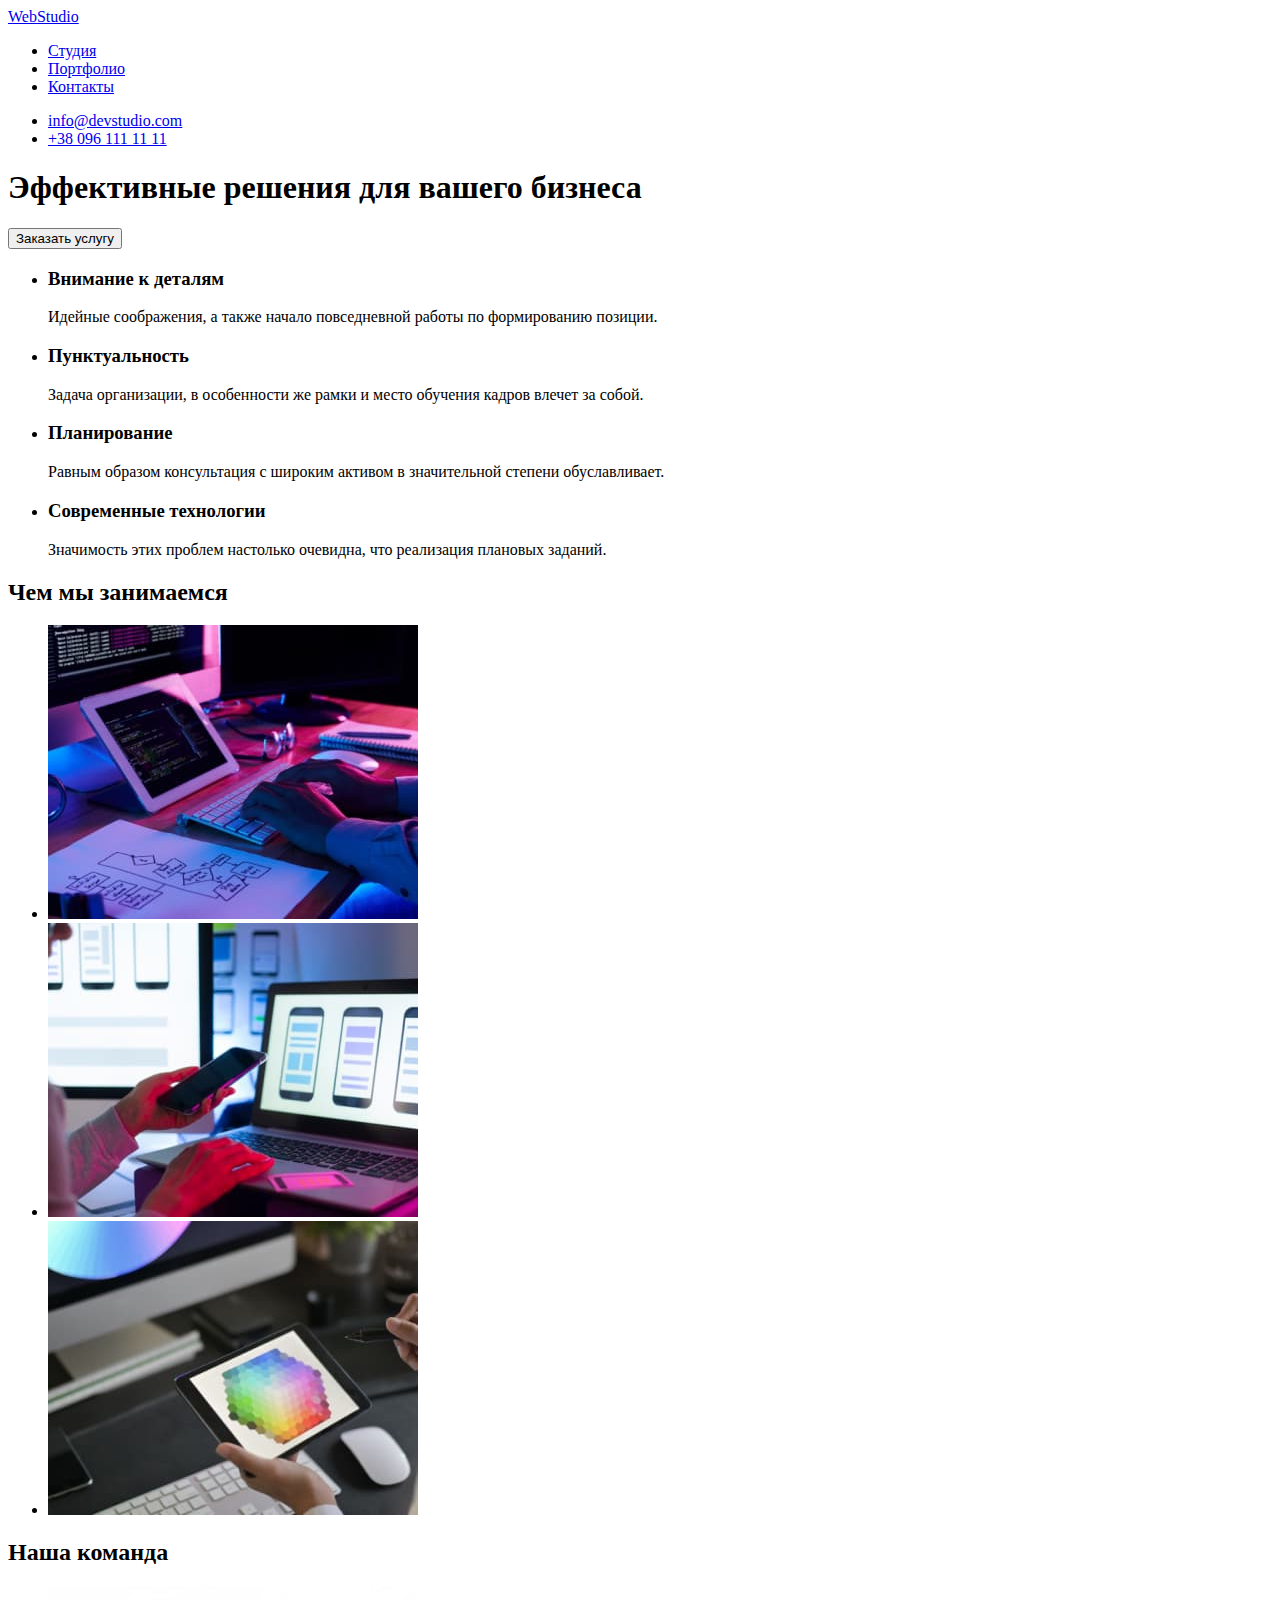
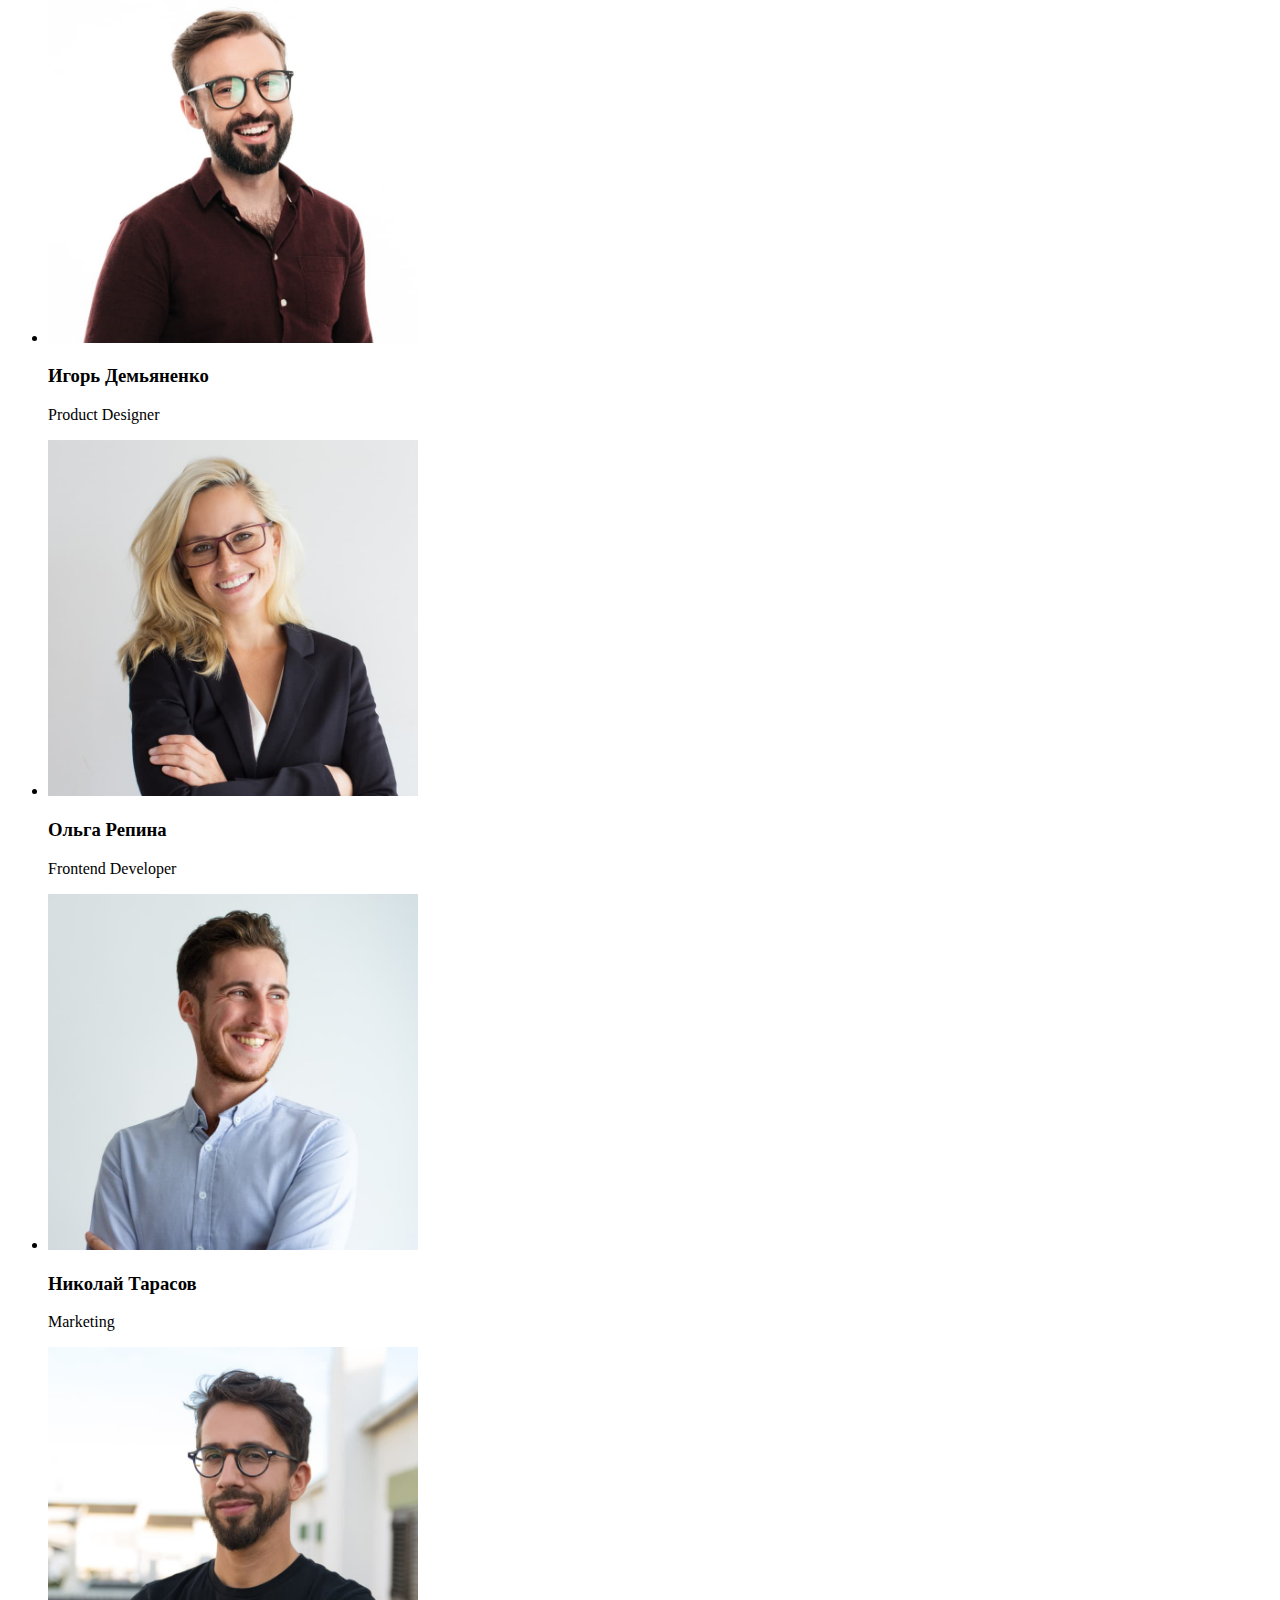
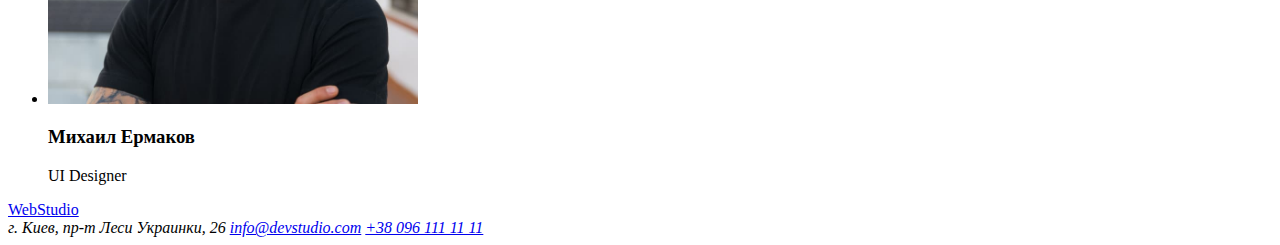
==== index.html @ 9c1a5b18 "picture portfolio" ====
<!DOCTYPE html>
<html lang="ru">
  <head>
    <meta charset="UTF-8" />
    <meta http-equiv="X-UA-Compatible" content="IE=edge" />
    <meta name="viewport" content="width=device-width, initial-scale=1.0" />
    <title>homework1</title>
  </head>
  <body>
    <!--header-->
    <header>
      <a href="/">WebStudio</a>
      <nav>
        <!--navigation-->
        <ul>
          <li><a href="/WebStudio">Студия</a></li>
          <li><a href="/WebStudio">Портфолио</a></li>
          <li><a href="/WebStudio">Контакты</a></li>
        </ul>
      </nav>
      <ul>
        <li><a href="mailto:info@devstudio.com">info@devstudio.com</a></li>
        <li><a href="tel:+380961111111">+38 096 111 11 11</a></li>
      </ul>
    </header>
    <!--main-->
    <main>
      <!--hero section-->
      <section>
        <h1>Эффективные решения для вашего бизнеса</h1>
        <button type="button">Заказать услугу</button>
      </section>
      <!--skills section-->
      <section>
        <ul>
          <li>
            <h3>Внимание к деталям</h3>
            <p>
              Идейные соображения, а также начало повседневной работы по
              формированию позиции.
            </p>
          </li>
          <li>
            <h3>Пунктуальность</h3>
            <p>
              Задача организации, в особенности же рамки и место обучения кадров
              влечет за собой.
            </p>
          </li>
          <li>
            <h3>Планирование</h3>
            <p>
              Равным образом консультация с широким активом в значительной
              степени обуславливает.
            </p>
          </li>
          <li>
            <h3>Современные технологии</h3>
            <p>
              Значимость этих проблем настолько очевидна, что реализация
              плановых заданий.
            </p>
          </li>
        </ul>
      </section>
      <!--what are we doing-->
      <section>
        <h2>Чем мы занимаемся</h2>
        <ul>
          <li>
            <img src="images/skills/box_1.jpg" alt="setup" width="370" />
          </li>
          <li>
            <img src="images/skills/box_2.jpg" alt="phone" width="370" />
          </li>
          <li>
            <img src="images/skills/box_3.jpg" alt="disign" width="370" />
          </li>
        </ul>
      </section>
      <!--team-->
      <section>
        <h2>Наша команда</h2>
        <ul>
          <li>
            <img src="images/team/prod.jpg" alt="product" width="370" />
            <h3>Игорь Демьяненко</h3>
            <p>Product Designer</p>
          </li>
          <li>
            <img src="images/team/front.jpg" alt="frontend" width="370" />
            <h3>Ольга Репина</h3>
            <p>Frontend Developer</p>
          </li>
          <li>
            <img src="images/team/mark.jpg" alt="marketing" width="370" />
            <h3>Николай Тарасов</h3>
            <p>Marketing</p>
          </li>
          <li>
            <img src="images/team/uidesign.jpg" alt="uidesign" width="370" />
            <h3>Михаил Ермаков</h3>
            <p>UI Designer</p>
          </li>
        </ul>
      </section>
    </main>
    <!--page footer-->
    <footer>
      <a href="/">WebStudio</a>
      <address>
        г. Киев, пр-т Леси Украинки, 26
        <a href="mailto:info@devstudio.com">info@devstudio.com</a>
        <a href="tel:+380961111111">+38 096 111 11 11</a>
      </address>
    </footer>
  </body>
</html>
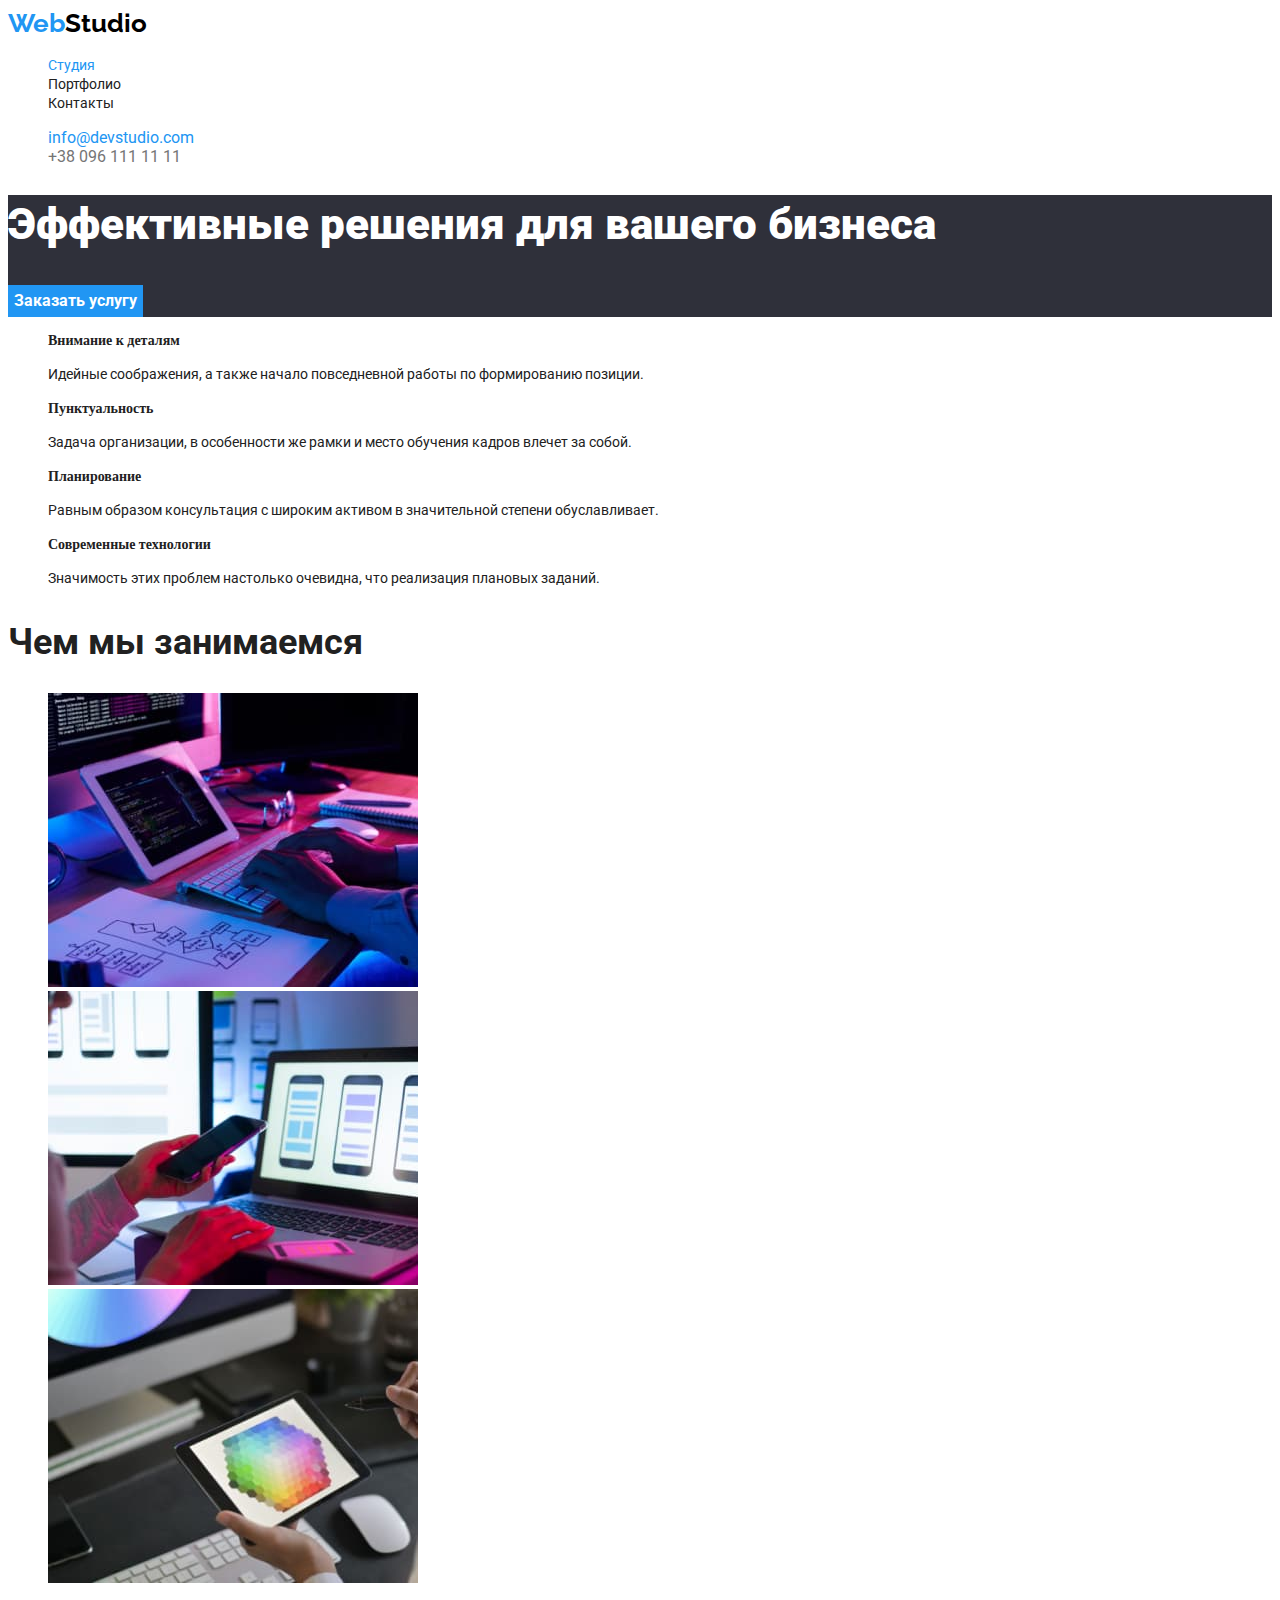
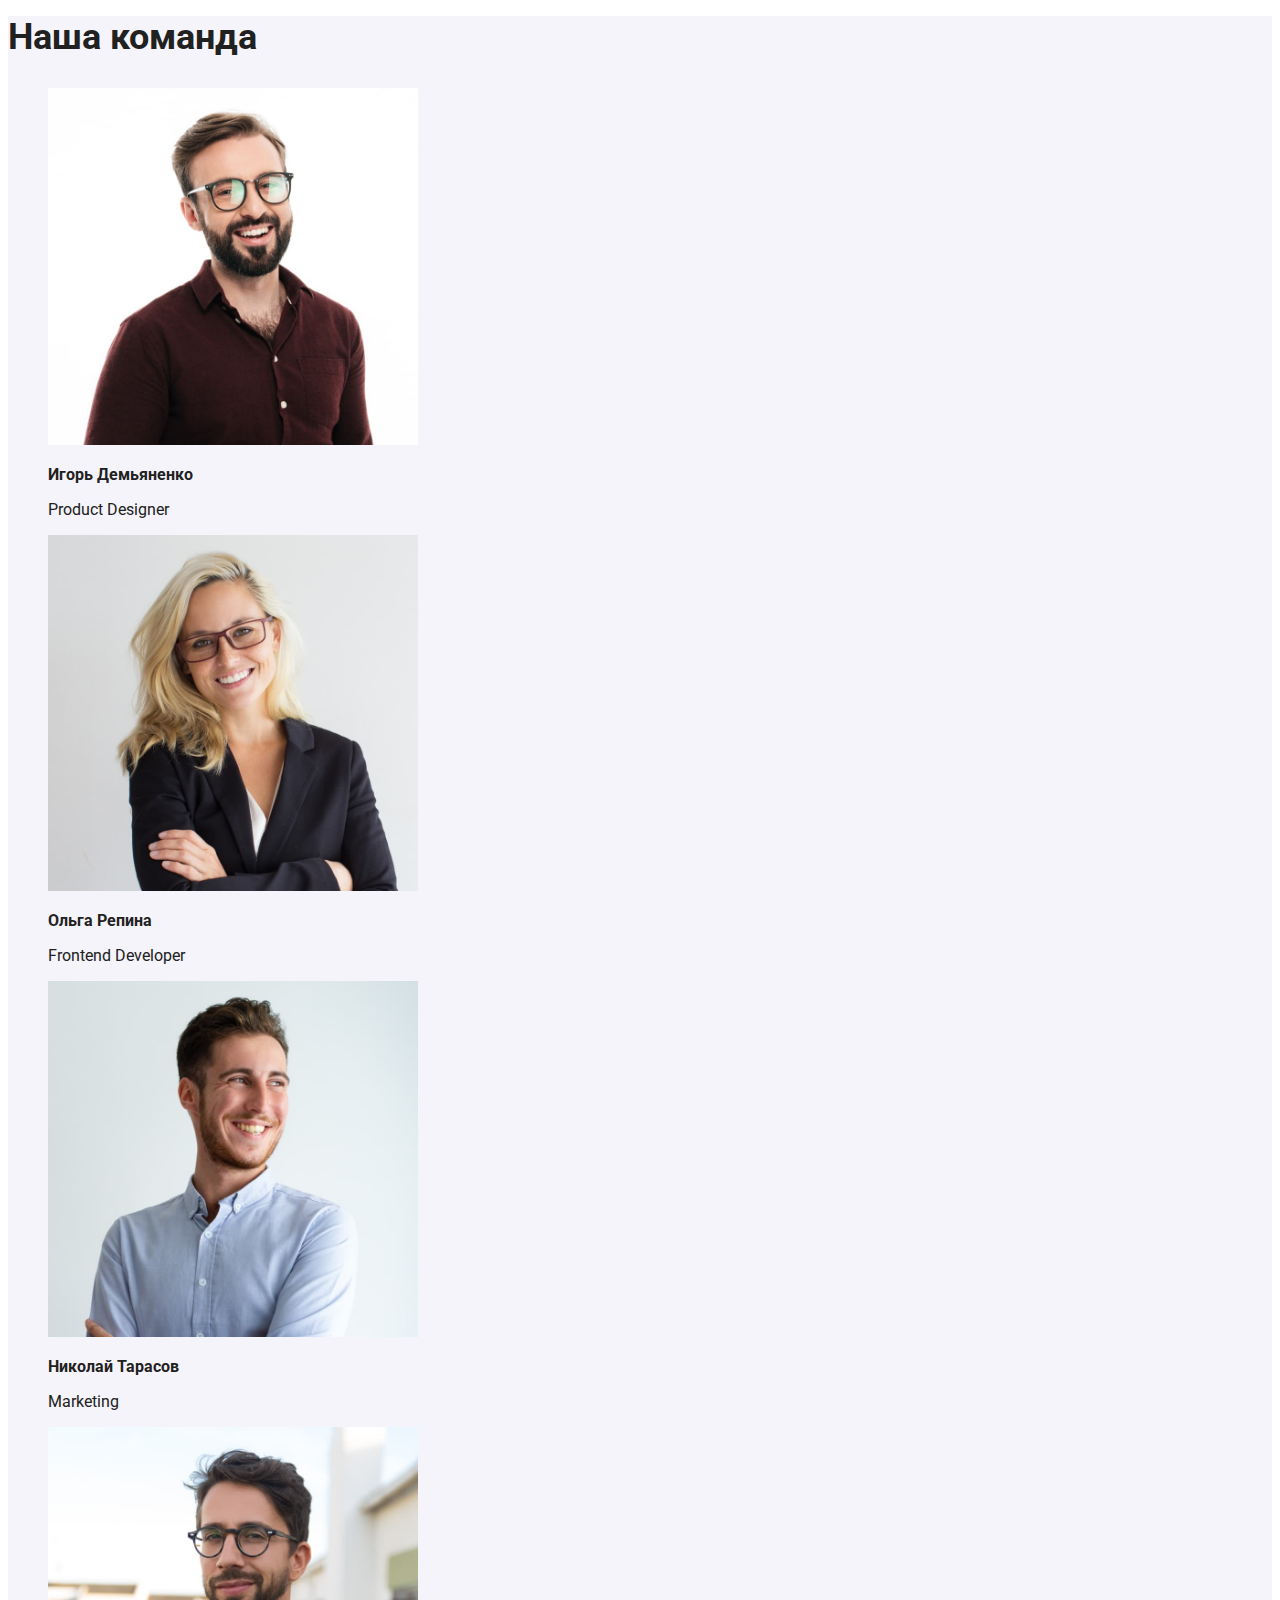
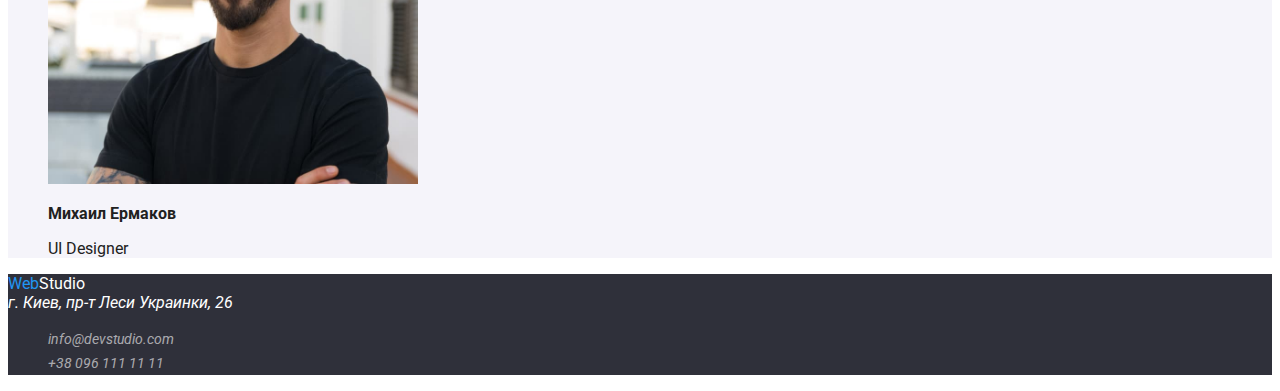
==== commit 41e2b43c: "add styles.css" ====
--- a/index.html
+++ b/index.html
@@ -5,68 +5,77 @@
     <meta http-equiv="X-UA-Compatible" content="IE=edge" />
     <meta name="viewport" content="width=device-width, initial-scale=1.0" />
     <title>homework1</title>
+    <!--fonts start-->
+    <link rel="preconnect" href="https://fonts.googleapis.com" />
+    <link rel="preconnect" href="https://fonts.gstatic.com" crossorigin />
+    <link
+      href="https://fonts.googleapis.com/css2?family=Raleway:wght@700
+    &family=Roboto:wght@400;500;700;900&display=swap"
+      rel="stylesheet"
+    />
+    <!--fonts end -->
+    <link rel="stylesheet" href="./css/styles.css" />
   </head>
+
   <body>
     <!--header-->
-    <header>
-      <a href="/">WebStudio</a>
+    <header class="header">
+      <a class="link logo" href="./index.html"><span class="web">Web</span>Studio</a>
+      <!--navigation-->
       <nav>
-        <!--navigation-->
-        <ul>
-          <li><a href="/WebStudio">Студия</a></li>
-          <li><a href="/WebStudio">Портфолио</a></li>
-          <li><a href="/WebStudio">Контакты</a></li>
+        <ul class="list">
+          <li><a class="link page-link active-current" href="./index.html">Студия</a></li>
+          <li><a class="link page-link" href="./portfolio.html">Портфолио</a></li>
+          <li><a class="link page-link" href="./WebStudio">Контакты</a></li>
         </ul>
       </nav>
-      <ul>
-        <li><a href="mailto:info@devstudio.com">info@devstudio.com</a></li>
-        <li><a href="tel:+380961111111">+38 096 111 11 11</a></li>
+      <ul class="list">
+        <li>
+          <a class="link active-current" href="mailto:info@devstudio.com">info@devstudio.com</a>
+        </li>
+        <li><a class="link header-link" href="tel:+380961111111">+38 096 111 11 11</a></li>
       </ul>
     </header>
     <!--main-->
     <main>
       <!--hero section-->
-      <section>
-        <h1>Эффективные решения для вашего бизнеса</h1>
-        <button type="button">Заказать услугу</button>
+      <section class="hero-section">
+        <h1 class="hero-title">Эффективные решения для вашего бизнеса</h1>
+        <button class="btn" type="button">Заказать услугу</button>
       </section>
       <!--skills section-->
       <section>
-        <ul>
+        <ul class="list">
           <li>
-            <h3>Внимание к деталям</h3>
-            <p>
-              Идейные соображения, а также начало повседневной работы по
-              формированию позиции.
+            <h3 class="skills-title">Внимание к деталям</h3>
+            <p class="skills-text">
+              Идейные соображения, а также начало повседневной работы по формированию позиции.
             </p>
           </li>
           <li>
-            <h3>Пунктуальность</h3>
-            <p>
-              Задача организации, в особенности же рамки и место обучения кадров
-              влечет за собой.
+            <h3 class="skills-title">Пунктуальность</h3>
+            <p class="skills-text">
+              Задача организации, в особенности же рамки и место обучения кадров влечет за собой.
             </p>
           </li>
           <li>
-            <h3>Планирование</h3>
-            <p>
-              Равным образом консультация с широким активом в значительной
-              степени обуславливает.
+            <h3 class="skills-title">Планирование</h3>
+            <p class="skills-text">
+              Равным образом консультация с широким активом в значительной степени обуславливает.
             </p>
           </li>
           <li>
-            <h3>Современные технологии</h3>
-            <p>
-              Значимость этих проблем настолько очевидна, что реализация
-              плановых заданий.
+            <h3 class="skills-title">Современные технологии</h3>
+            <p class="skills-text">
+              Значимость этих проблем настолько очевидна, что реализация плановых заданий.
             </p>
           </li>
         </ul>
       </section>
       <!--what are we doing-->
       <section>
-        <h2>Чем мы занимаемся</h2>
-        <ul>
+        <h2 class="section-doing-title">Чем мы занимаемся</h2>
+        <ul class="list">
           <li>
             <img src="images/skills/box_1.jpg" alt="setup" width="370" />
           </li>
@@ -79,39 +88,45 @@
         </ul>
       </section>
       <!--team-->
-      <section>
-        <h2>Наша команда</h2>
-        <ul>
+      <section class="team-section">
+        <h2 class="team-section-title">Наша команда</h2>
+        <ul class="list">
           <li>
             <img src="images/team/prod.jpg" alt="product" width="370" />
-            <h3>Игорь Демьяненко</h3>
+            <h3 class="team-section-list">Игорь Демьяненко</h3>
             <p>Product Designer</p>
           </li>
           <li>
             <img src="images/team/front.jpg" alt="frontend" width="370" />
-            <h3>Ольга Репина</h3>
+            <h3 class="team-section-list">Ольга Репина</h3>
             <p>Frontend Developer</p>
           </li>
           <li>
             <img src="images/team/mark.jpg" alt="marketing" width="370" />
-            <h3>Николай Тарасов</h3>
+            <h3 class="team-section-list">Николай Тарасов</h3>
             <p>Marketing</p>
           </li>
           <li>
             <img src="images/team/uidesign.jpg" alt="uidesign" width="370" />
-            <h3>Михаил Ермаков</h3>
+            <h3 class="team-section-list">Михаил Ермаков</h3>
             <p>UI Designer</p>
           </li>
         </ul>
       </section>
     </main>
     <!--page footer-->
-    <footer>
-      <a href="/">WebStudio</a>
-      <address>
+    <footer class="footer">
+      <a class="link logo-footer" href="./index.html"><span class="web">Web</span>Studio</a>
+      <address class="address">
         г. Киев, пр-т Леси Украинки, 26
-        <a href="mailto:info@devstudio.com">info@devstudio.com</a>
-        <a href="tel:+380961111111">+38 096 111 11 11</a>
+        <ul class="list">
+          <li class="list">
+            <a class="link footer-link" href="mailto:info@devstudio.com">info@devstudio.com</a>
+          </li>
+          <li>
+            <a class="link footer-link" href="tel:+380961111111">+38 096 111 11 11</a>
+          </li>
+        </ul>
       </address>
     </footer>
   </body>
--- a/css/styles.css
+++ b/css/styles.css
@@ -0,0 +1,183 @@
+:root{
+/* fonts */
+--main-font--:'Roboto', sans-serif;
+--secondary-font: 'Raleway', sans-serif;
+
+/* text colors */
+--main-txt-cl--: #212121;
+--color-accent: #2196F3;
+
+
+/* bg colors */
+--dark-bg-cl--: #2F303A;
+
+/* other */
+
+}
+
+body {
+    background-color:rgba(255, 255, 255, 1);
+    font-family:var(--main-font--);
+    color:var(--main-txt-cl--);
+}
+
+/*reset styles*/
+.list {
+    list-style: none;
+}
+.link {
+    text-decoration: none;
+}
+
+/* header */
+.header {
+    border-color: rgba(236, 236, 236, 1);
+}
+.logo{
+    color: black;
+    font-family:Raleway;
+    font-weight: 700;
+    font-size: 26px;
+    line-height:1.19em;
+}
+.web{
+    color: #2196F3;
+}
+.page-link{
+    color: var(--main-font--);
+    font-size: Medium;
+    font-size: 14px;
+    line-height: 1.14em;
+}
+.active-current {
+    color: var(--color-accent);
+  }
+  
+  .header-link{
+    color:#757575 ;
+  }
+/* hero section */
+.hero-section{
+    background-color:var(--dark-bg-cl--);
+}
+.hero-title{
+    font-family: var(--main-font--);
+    font-style: normal;
+    font-weight: 900;
+    font-size: 44px;
+    line-height: 1.36em;
+    color: #FFFFFF;
+}
+
+.btn{
+    background-color:#2196F3;
+    font-family:var(--main-font--);
+    font-style: normal;
+    font-weight: 700;
+    font-size: 16px;
+    line-height: 1.9em;
+    color: #FFFFFF;
+    border: transparent;
+    
+}
+.btn:hover{
+    background-color:#188CE8;
+}
+.btn:focus{
+    background-color:#188CE8;
+}
+
+
+/* skills */
+.skills-title {
+    font-family: var(--main-font--);
+    font-family: Bold;
+    font-size: 14px;
+    line-height: 1.14em;
+}
+.skills-text {
+    font-family: var(--main-font--);
+    Font-style: Regular;
+    Font-size: 14px;
+    line-height: 1.71em;
+    color: #212121;
+}
+/* what we are doing */
+.section-doing-title {
+    font-family: var(--main-font--);
+    font-style:Bold; 
+    font-size: 36px;
+    line-height:1.17em;
+    color: #212121;
+}
+
+/* team */
+.team-section{
+    background-color: #F5F4FA;
+}
+.team-section-title{
+    font-family: var(--main-font--);
+    font-style: Bold;
+    font-size: 36px;
+    line-height: 1.17em;
+    color: #212121;
+}
+.team-section-list{
+    font-family: var(--main-font--);
+    font-style: Medium; 
+    font-size: 16px;
+    line-height: 1.19em;    
+}
+/* page portfolio */
+.button-list > li{
+   
+    color: #212121; 
+    font-family: var(--main-font--);
+    font-style: Medium;
+    font-size: 16px;
+    line-height: 1.6em;
+    cursor: pointer;
+}
+.btn-prtf-item {
+    background-color: #F5F4FA;
+}
+.btn-active:active {
+    color: #FFFFFF;
+    background-color: #2196F3;
+}
+
+  /*  project */
+.title-project {
+    font-family: var(--main-font--);
+    font-style: Bold;
+    font-size: 18px;
+    line-height: 2.0em;
+    color: rgba(33, 33, 33, 1)
+}
+.text-filter{
+    font-family: var(--main-font--);
+    font-style: Regular;
+    font-size: 16px;
+    line-height: 1.9em;
+    color:rgba(117, 117, 117, 1);
+   
+}
+     
+/* footer */
+.footer{
+    background-color:var(--dark-bg-cl--);
+}
+.logo-footer{
+    color: rgba(255, 255, 255, 1);
+}
+.address{
+    color: rgba(255, 255, 255, 1);
+}
+.footer-link{
+    color:rgba(255, 255, 255, 0.6);
+    font-family: var(--main-font--);
+    font-style: Regular;
+    font-size: 14px;
+    line-height: 1.7em;
+    
+}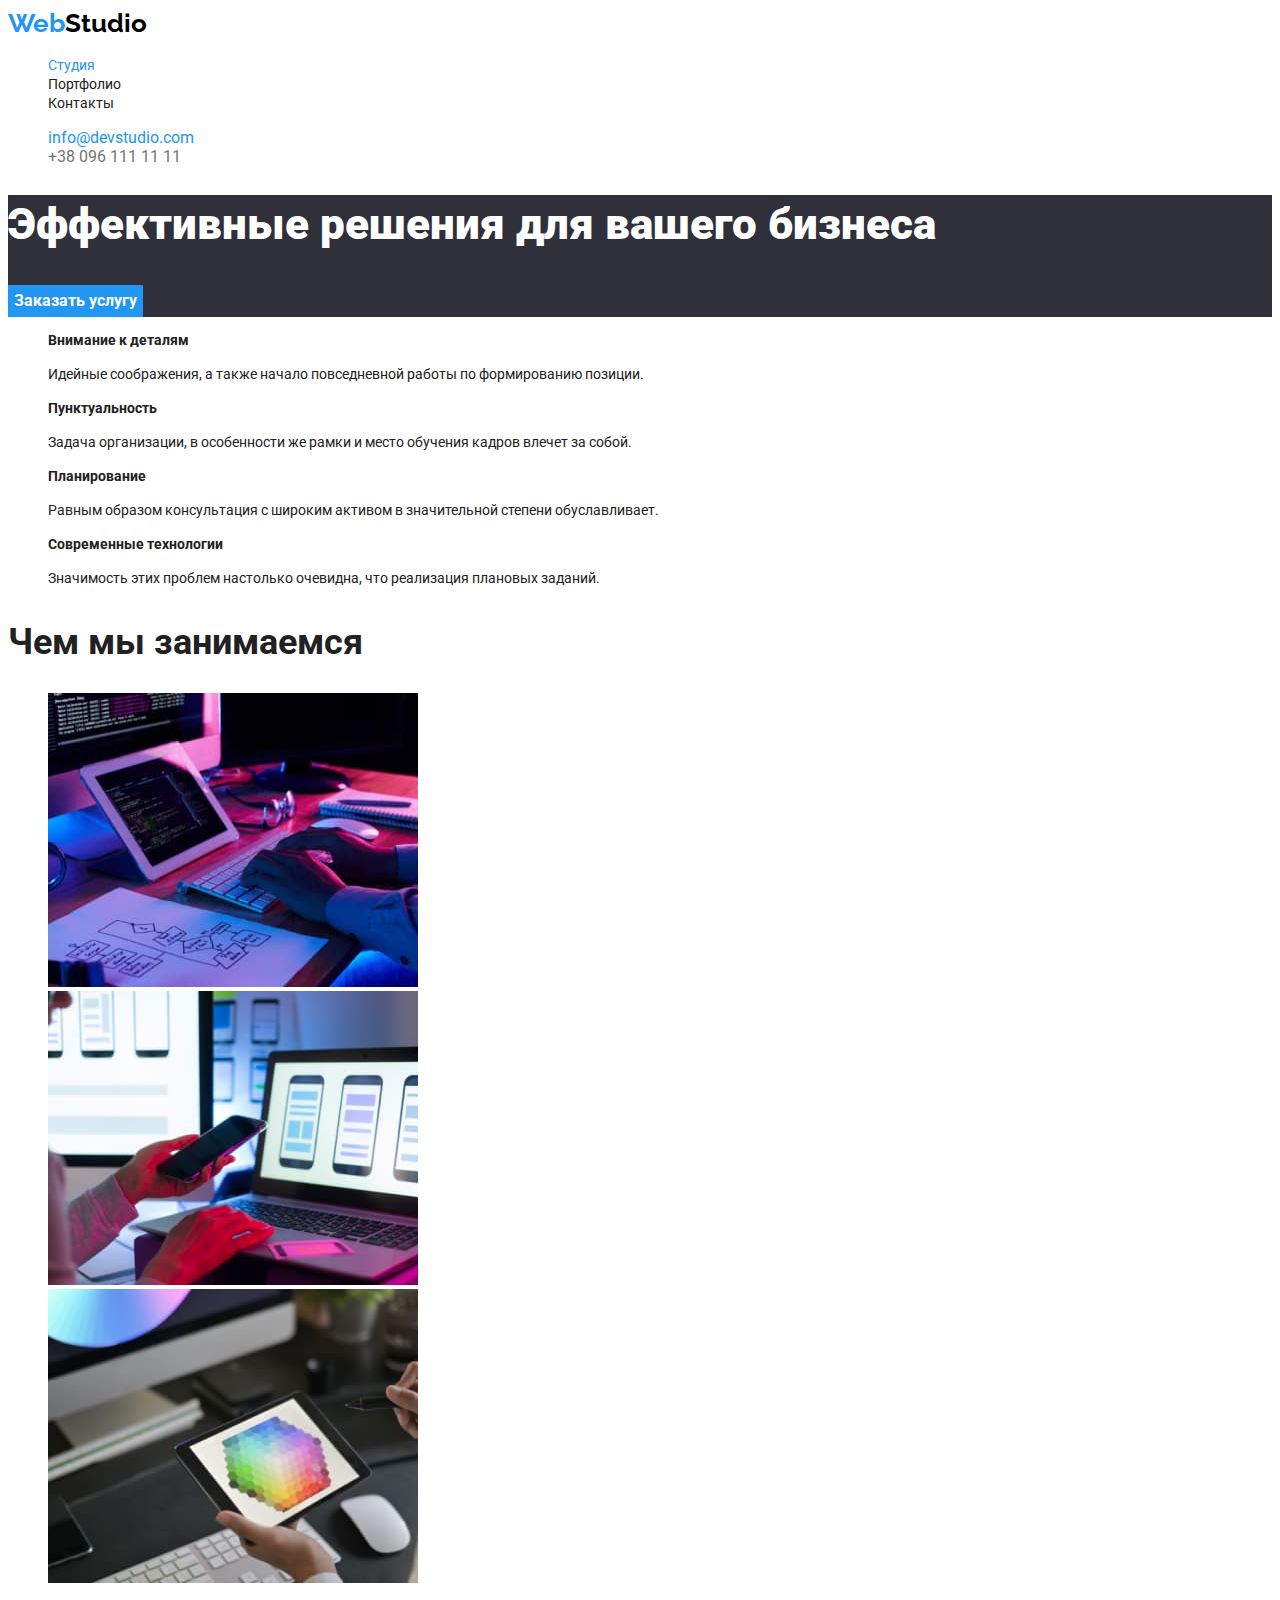
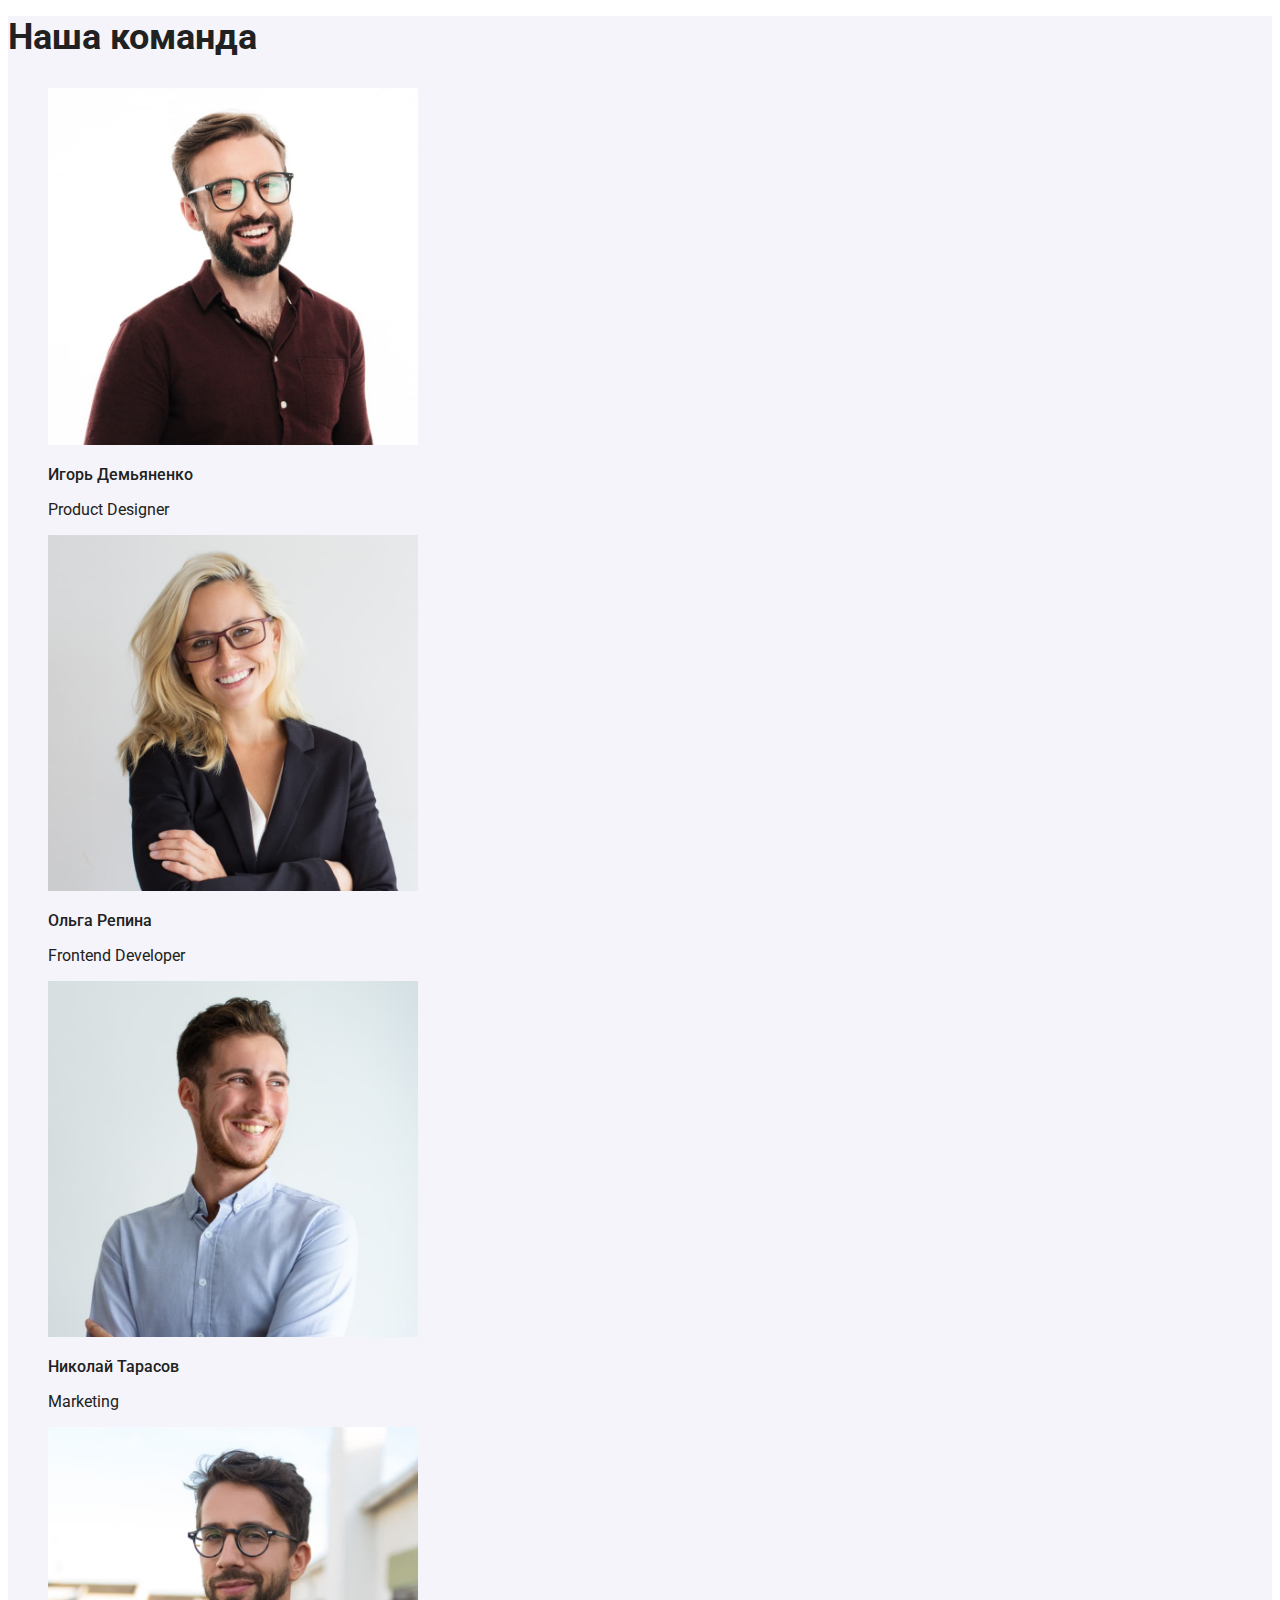
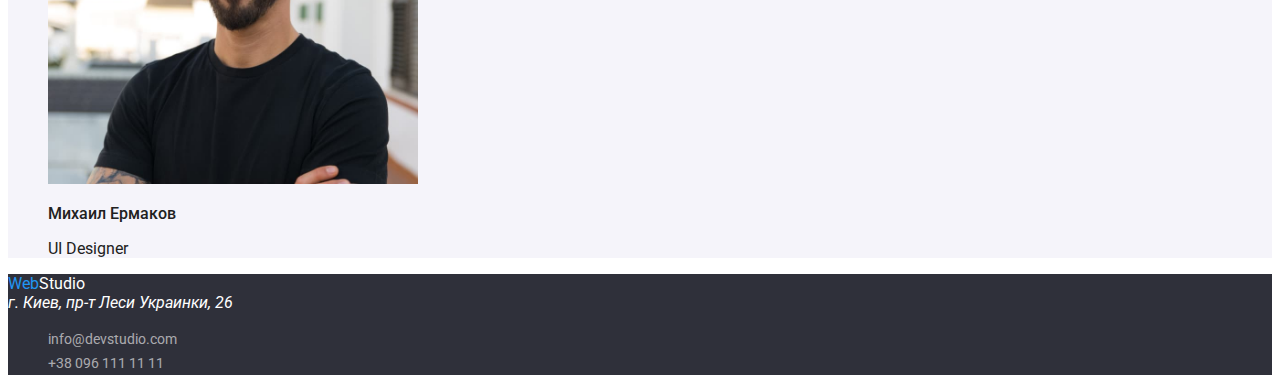
==== commit 1d7e4d20: "repeаt" ====
--- a/index.html
+++ b/index.html
@@ -9,8 +9,7 @@
     <link rel="preconnect" href="https://fonts.googleapis.com" />
     <link rel="preconnect" href="https://fonts.gstatic.com" crossorigin />
     <link
-      href="https://fonts.googleapis.com/css2?family=Raleway:wght@700
-    &family=Roboto:wght@400;500;700;900&display=swap"
+      href="https://fonts.googleapis.com/css2?family=Raleway:wght@700&family=Roboto:wght@400;500;700;900&display=swap"
       rel="stylesheet"
     />
     <!--fonts end -->
@@ -94,7 +93,7 @@
           <li>
             <img src="images/team/prod.jpg" alt="product" width="370" />
             <h3 class="team-section-list">Игорь Демьяненко</h3>
-            <p>Product Designer</p>
+            <p class="team-section-text">Product Designer</p>
           </li>
           <li>
             <img src="images/team/front.jpg" alt="frontend" width="370" />
--- a/css/styles.css
+++ b/css/styles.css
@@ -35,7 +35,7 @@
 }
 .logo{
     color: black;
-    font-family:Raleway;
+    font-family:raleway;
     font-weight: 700;
     font-size: 26px;
     line-height:1.19em;
@@ -45,7 +45,7 @@
 }
 .page-link{
     color: var(--main-font--);
-    font-size: Medium;
+    font-size: medium;
     font-size: 14px;
     line-height: 1.14em;
 }
@@ -91,13 +91,15 @@
 /* skills */
 .skills-title {
     font-family: var(--main-font--);
-    font-family: Bold;
+    font-style: normal;
+    font-weight: 700;
     font-size: 14px;
     line-height: 1.14em;
 }
 .skills-text {
     font-family: var(--main-font--);
-    Font-style: Regular;
+    font-style: normal;
+    font-weight: 400;
     Font-size: 14px;
     line-height: 1.71em;
     color: #212121;
@@ -105,7 +107,8 @@
 /* what we are doing */
 .section-doing-title {
     font-family: var(--main-font--);
-    font-style:Bold; 
+    font-style: normal;
+    font-weight: 700;
     font-size: 36px;
     line-height:1.17em;
     color: #212121;
@@ -117,23 +120,35 @@
 }
 .team-section-title{
     font-family: var(--main-font--);
-    font-style: Bold;
+    font-style: normal;
+    font-weight: 700;
     font-size: 36px;
     line-height: 1.17em;
     color: #212121;
 }
 .team-section-list{
     font-family: var(--main-font--);
-    font-style: Medium; 
-    font-size: 16px;
-    line-height: 1.19em;    
+    font-style: normal;
+    font-weight: 500;
+    font-size: 16px;
+    line-height: 1.19em; 
+
+}
+
+.team-section-text {
+    font-family: var(--main-font--);;
+    font-style: normal;
+    font-weight: 400;
+    font-size: 16px;
+    line-height: 1.19em;
 }
 /* page portfolio */
 .button-list > li{
    
     color: #212121; 
     font-family: var(--main-font--);
-    font-style: Medium;
+    font-style: normal;
+    font-weight: 500;
     font-size: 16px;
     line-height: 1.6em;
     cursor: pointer;
@@ -149,14 +164,16 @@
   /*  project */
 .title-project {
     font-family: var(--main-font--);
-    font-style: Bold;
+    font-style: normal;
+    font-weight: 700;
     font-size: 18px;
     line-height: 2.0em;
     color: rgba(33, 33, 33, 1)
 }
 .text-filter{
     font-family: var(--main-font--);
-    font-style: Regular;
+    font-style: normal;
+    font-weight: 400;
     font-size: 16px;
     line-height: 1.9em;
     color:rgba(117, 117, 117, 1);
@@ -172,11 +189,13 @@
 }
 .address{
     color: rgba(255, 255, 255, 1);
+    
 }
 .footer-link{
     color:rgba(255, 255, 255, 0.6);
     font-family: var(--main-font--);
-    font-style: Regular;
+    font-style: normal;
+    font-weight: 400;
     font-size: 14px;
     line-height: 1.7em;
     
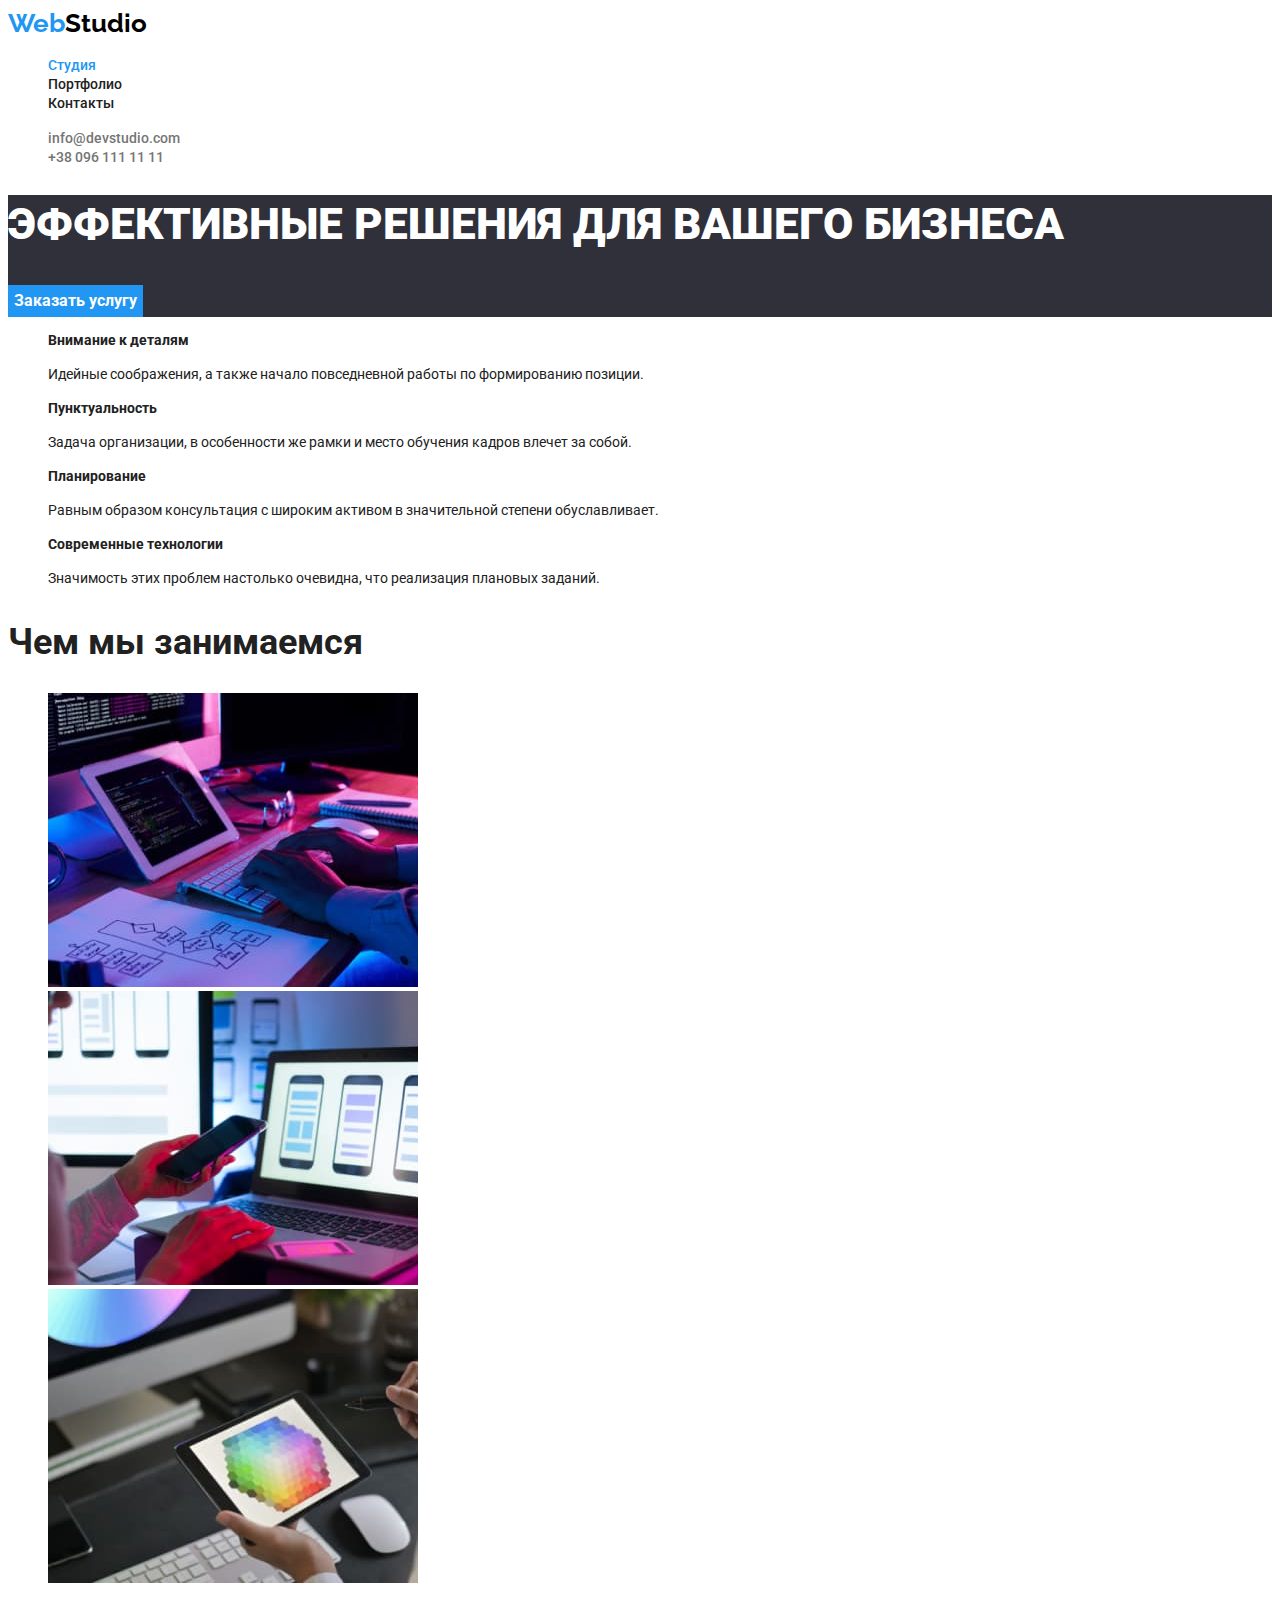
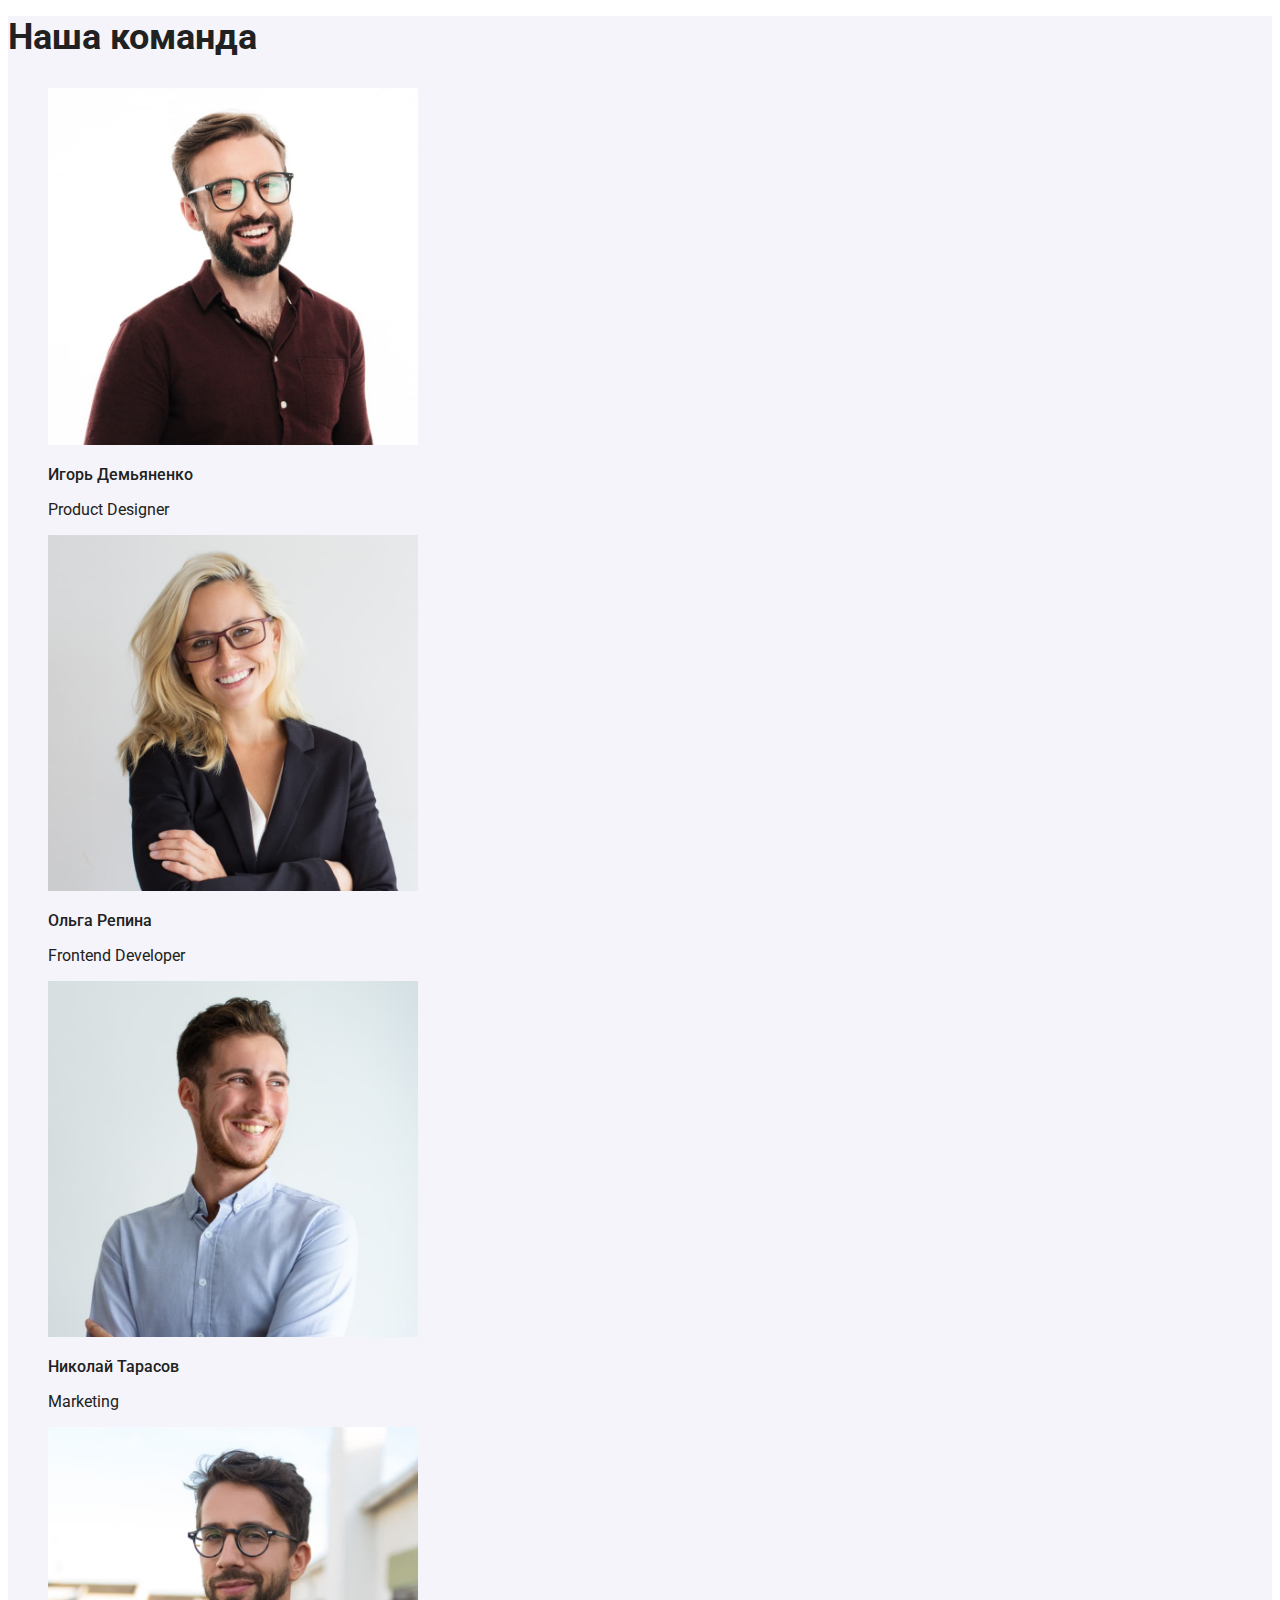
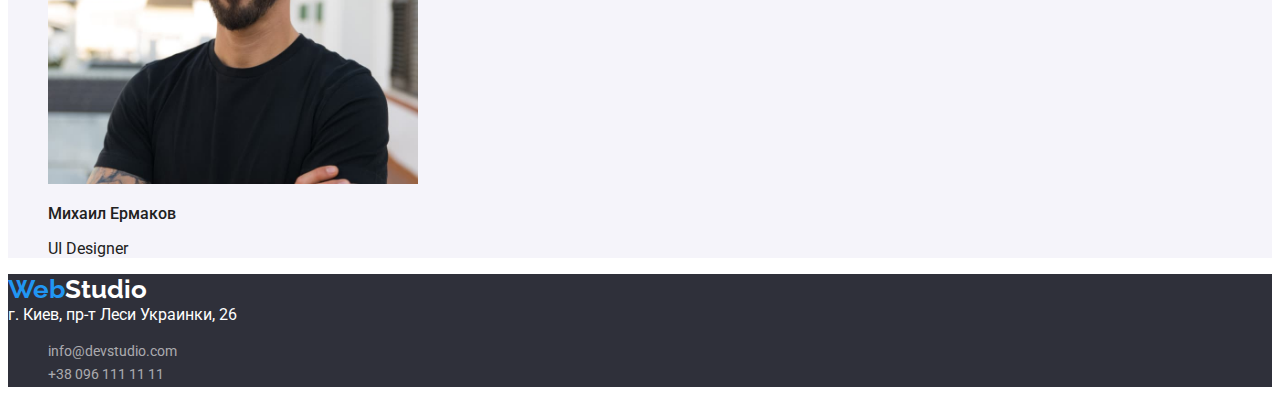
==== commit 0c2c904e: "without buttons" ====
--- a/index.html
+++ b/index.html
@@ -25,12 +25,12 @@
         <ul class="list">
           <li><a class="link page-link active-current" href="./index.html">Студия</a></li>
           <li><a class="link page-link" href="./portfolio.html">Портфолио</a></li>
-          <li><a class="link page-link" href="./WebStudio">Контакты</a></li>
+          <li><a class="link page-link" href="./index.html">Контакты</a></li>
         </ul>
       </nav>
       <ul class="list">
         <li>
-          <a class="link active-current" href="mailto:info@devstudio.com">info@devstudio.com</a>
+          <a class="link header-link" href="mailto:info@devstudio.com">info@devstudio.com</a>
         </li>
         <li><a class="link header-link" href="tel:+380961111111">+38 096 111 11 11</a></li>
       </ul>
--- a/css/styles.css
+++ b/css/styles.css
@@ -18,6 +18,7 @@
 body {
     background-color:rgba(255, 255, 255, 1);
     font-family:var(--main-font--);
+    font-style: normal;
     color:var(--main-txt-cl--);
 }
 
@@ -45,37 +46,45 @@
 }
 .page-link{
     color: var(--main-font--);
-    font-size: medium;
-    font-size: 14px;
-    line-height: 1.14em;
+    font-weight: 500;
+    font-size: 14px;
+    line-height: 1.14;
+
+}
+.page-link:hover {
+    color: var(--color-accent)
 }
 .active-current {
     color: var(--color-accent);
   }
   
   .header-link{
-    color:#757575 ;
+    color:#757575;
+    font-weight: 500;
+    font-size: 14px;
+    line-height: 1.14;
+  }
+  .header-link:hover{
+    color: var(--color-accent)
   }
 /* hero section */
 .hero-section{
     background-color:var(--dark-bg-cl--);
 }
 .hero-title{
-    font-family: var(--main-font--);
-    font-style: normal;
+    text-transform: uppercase;
     font-weight: 900;
     font-size: 44px;
-    line-height: 1.36em;
+    line-height: 1.36;
     color: #FFFFFF;
 }
 
 .btn{
     background-color:#2196F3;
     font-family:var(--main-font--);
-    font-style: normal;
-    font-weight: 700;
-    font-size: 16px;
-    line-height: 1.9em;
+    font-weight: 700;
+    font-size: 16px;
+    line-height: 1.9;
     color: #FFFFFF;
     border: transparent;
     
@@ -90,27 +99,24 @@
 
 /* skills */
 .skills-title {
-    font-family: var(--main-font--);
-    font-style: normal;
-    font-weight: 700;
-    font-size: 14px;
-    line-height: 1.14em;
+
+    font-weight: 700;
+    font-size: 14px;
+    line-height: 1.14;
 }
 .skills-text {
-    font-family: var(--main-font--);
-    font-style: normal;
+
     font-weight: 400;
     Font-size: 14px;
-    line-height: 1.71em;
+    line-height: 1.71;
     color: #212121;
 }
 /* what we are doing */
 .section-doing-title {
-    font-family: var(--main-font--);
-    font-style: normal;
+
     font-weight: 700;
     font-size: 36px;
-    line-height:1.17em;
+    line-height:1.17;
     color: #212121;
 }
 
@@ -118,64 +124,62 @@
 .team-section{
     background-color: #F5F4FA;
 }
-.team-section-title{
-    font-family: var(--main-font--);
-    font-style: normal;
+.team-section-title {
     font-weight: 700;
     font-size: 36px;
-    line-height: 1.17em;
+    line-height: 1.17;
     color: #212121;
 }
-.team-section-list{
-    font-family: var(--main-font--);
-    font-style: normal;
-    font-weight: 500;
-    font-size: 16px;
-    line-height: 1.19em; 
-
+.team-section-list {
+    font-weight: 500;
+    font-size: 16px;
+    line-height: 1.19; 
 }
 
 .team-section-text {
-    font-family: var(--main-font--);;
-    font-style: normal;
-    font-weight: 400;
-    font-size: 16px;
-    line-height: 1.19em;
+
+    font-weight: 400;
+    font-size: 16px;
+    line-height: 1.19;
 }
 /* page portfolio */
-.button-list > li{
-   
+
+.button-list {
     color: #212121; 
-    font-family: var(--main-font--);
-    font-style: normal;
-    font-weight: 500;
-    font-size: 16px;
-    line-height: 1.6em;
+    font-family: inherit;
+    font-weight: 500;
+    font-size: 16px;
+    line-height: 1.6;
     cursor: pointer;
 }
-.btn-prtf-item {
+.btn-portfolio-item {
     background-color: #F5F4FA;
-}
-.btn-active:active {
+    }
+
+.btn-portfolio-item  {
+    background-color:hover rgba(33, 150, 243, 1);
+    color:hover rgba(255, 255, 255, 1) ;
+}
+.btn-portfolio-item {
+    color: hover rgba(255, 255, 255, 1);
+}
+
+ .btn-active {
     color: #FFFFFF;
     background-color: #2196F3;
 }
 
   /*  project */
 .title-project {
-    font-family: var(--main-font--);
-    font-style: normal;
     font-weight: 700;
     font-size: 18px;
-    line-height: 2.0em;
+    line-height: 2.0;
     color: rgba(33, 33, 33, 1)
 }
 .text-filter{
-    font-family: var(--main-font--);
-    font-style: normal;
-    font-weight: 400;
-    font-size: 16px;
-    line-height: 1.9em;
+    font-weight: 400;
+    font-size: 16px;
+    line-height: 1.9;
     color:rgba(117, 117, 117, 1);
    
 }
@@ -186,10 +190,15 @@
 }
 .logo-footer{
     color: rgba(255, 255, 255, 1);
+    font-family: 'Raleway';
+    font-style: normal;
+    font-weight: 700;
+    font-size: 26px;
+    line-height: 31px;
 }
 .address{
     color: rgba(255, 255, 255, 1);
-    
+    font-style: normal;
 }
 .footer-link{
     color:rgba(255, 255, 255, 0.6);
@@ -197,6 +206,6 @@
     font-style: normal;
     font-weight: 400;
     font-size: 14px;
-    line-height: 1.7em;
+    line-height: 1.7;
     
 }